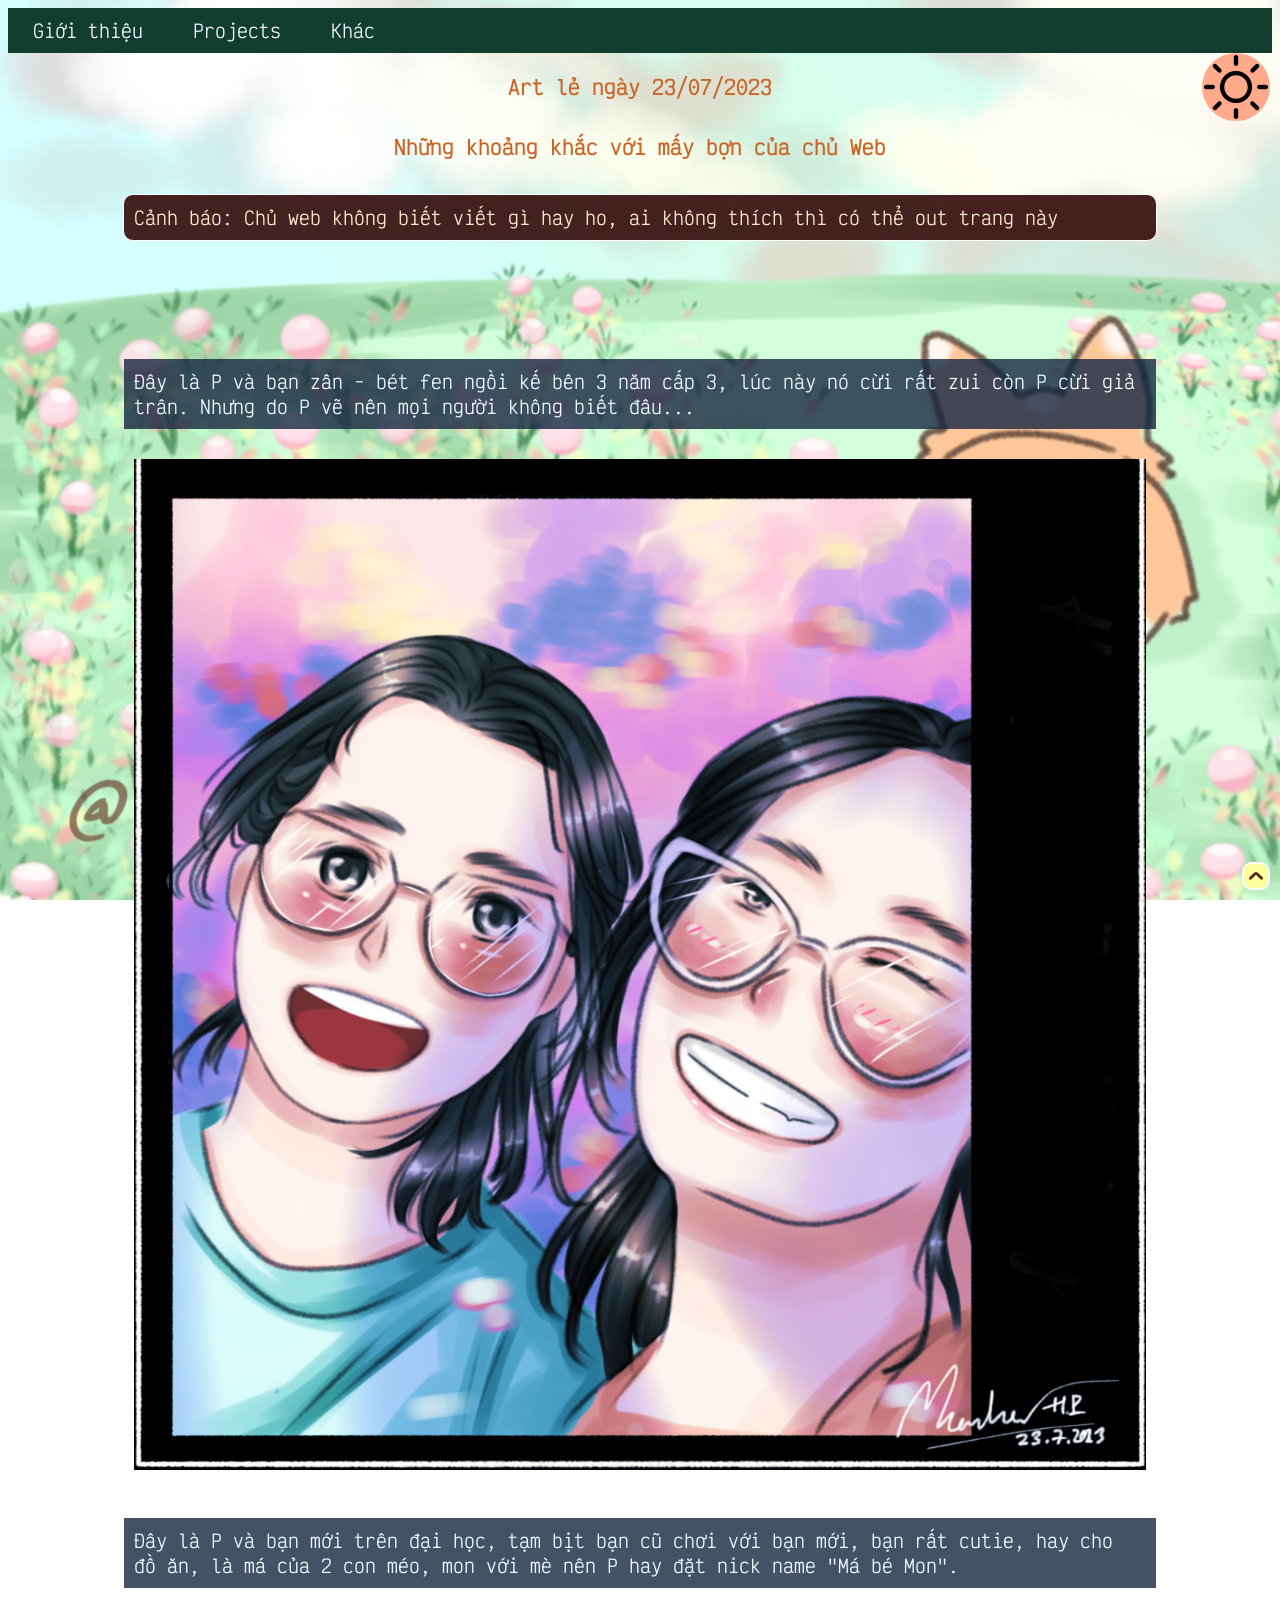
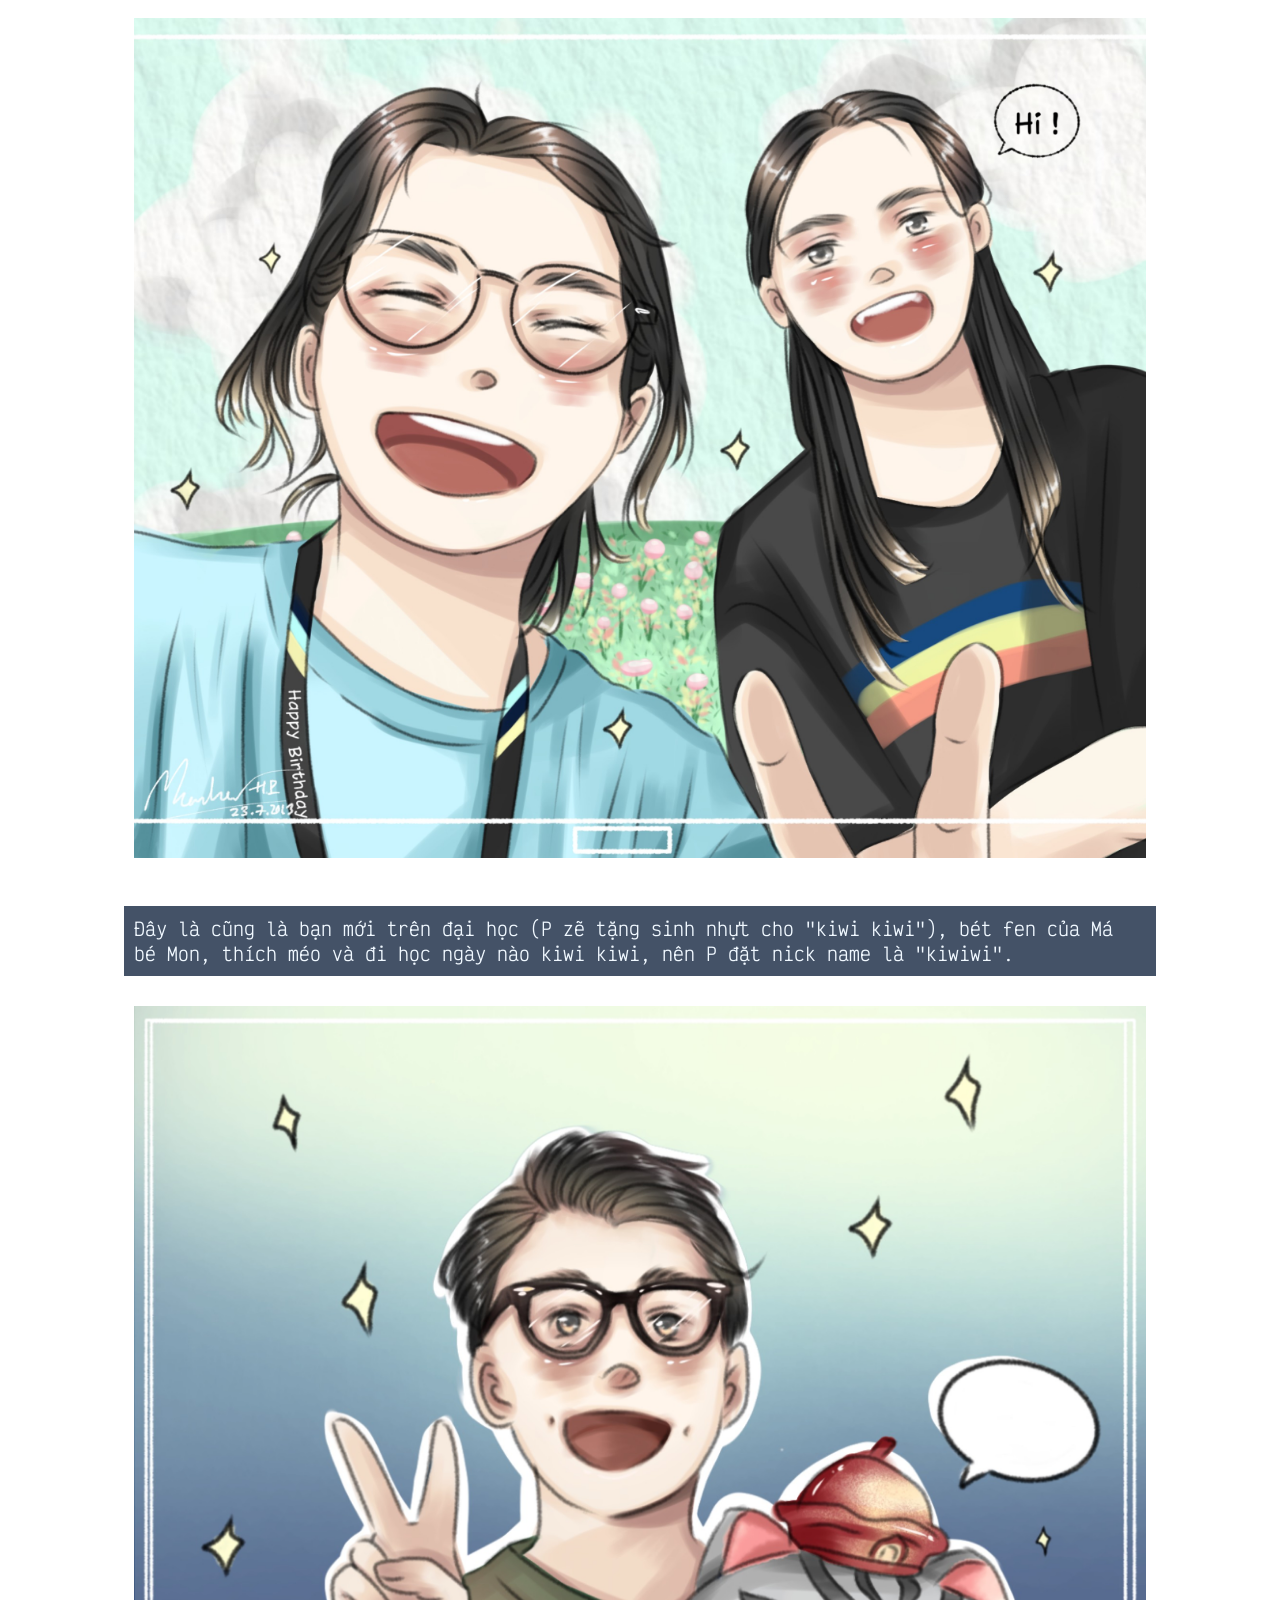
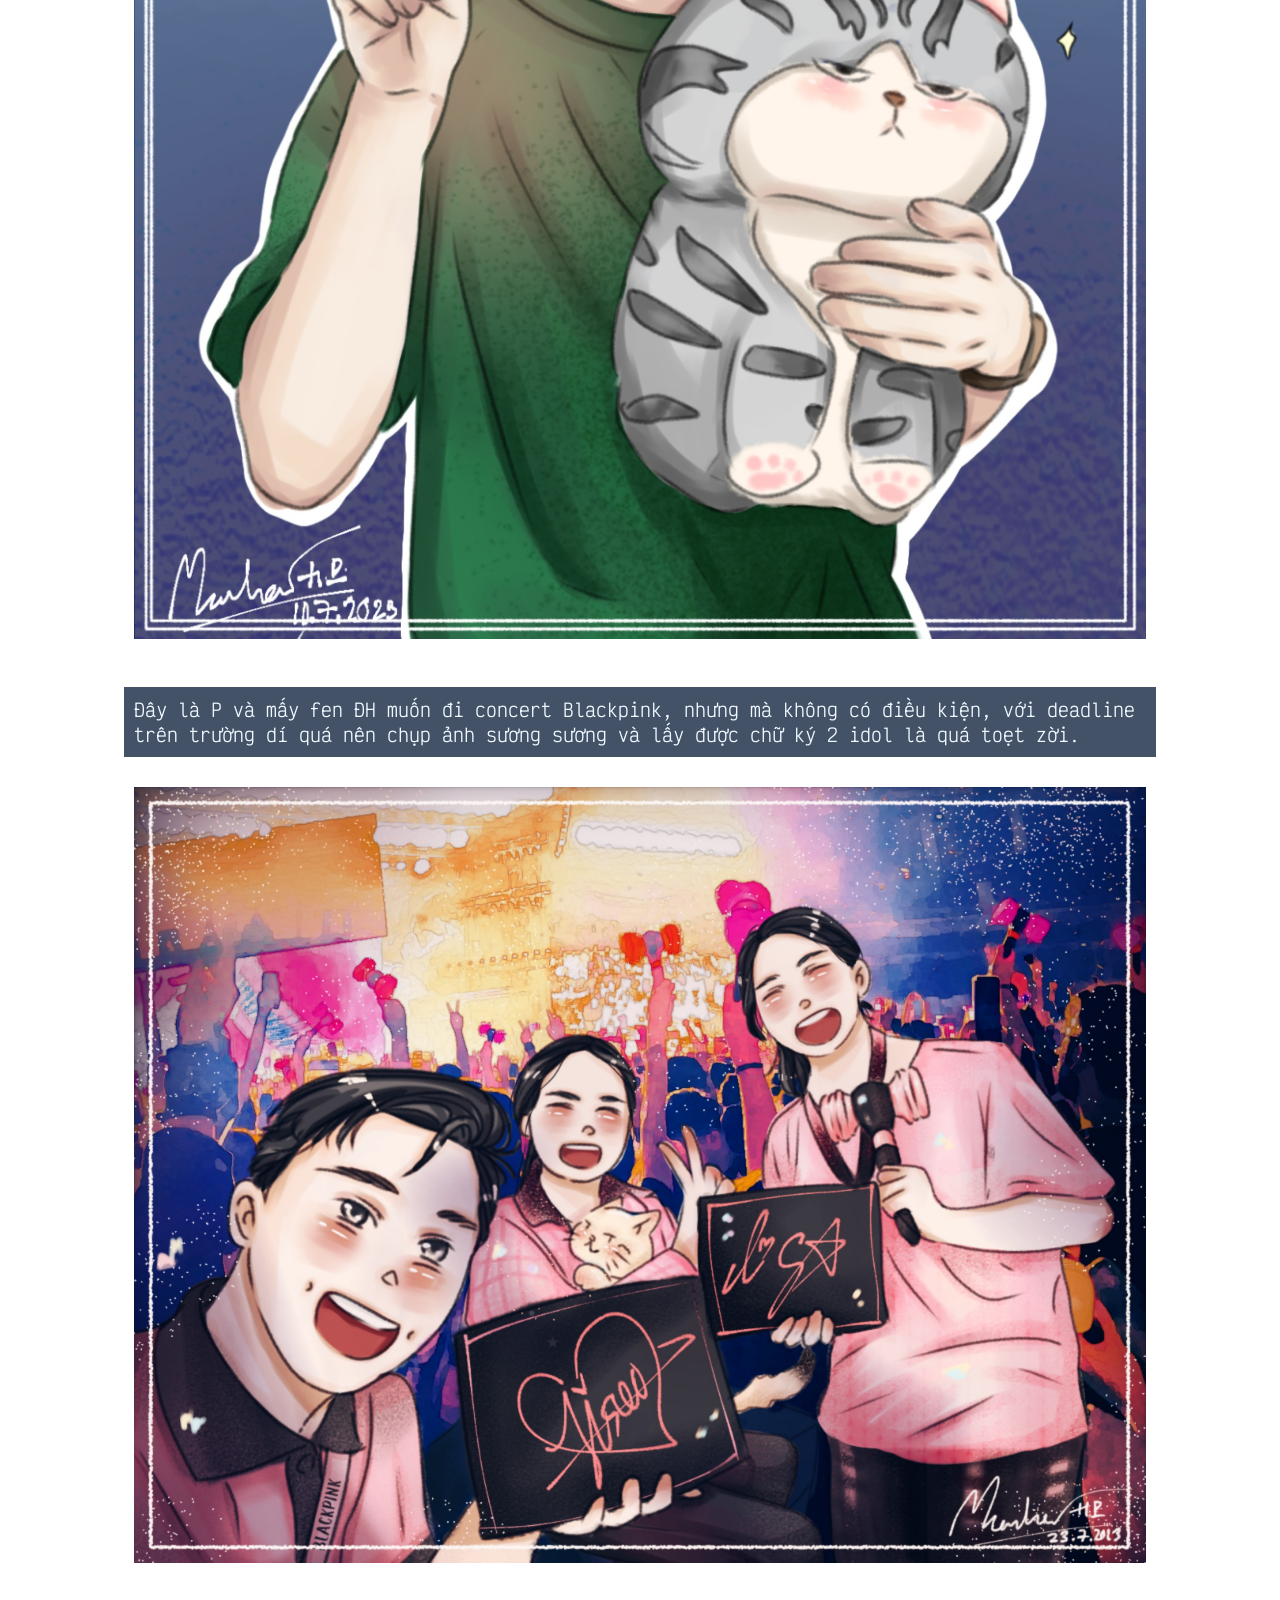
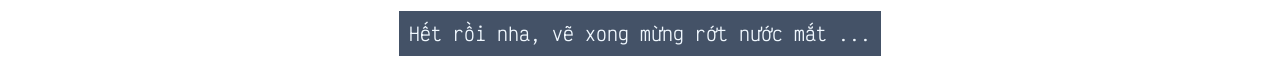
==== artLe01.html @ ebd6c542 "Add files via upload" ====
<!DOCTYPE html>
<html lang="en">
<head>
    <meta charset="UTF-8">
    <meta name="viewport" content="width=device-width, initial-scale=1.0">
    <title>Phobe Home</title>
    <link href="index.css" rel="stylesheet">
    <link rel="preconnect" href="https://fonts.googleapis.com">
<link rel="preconnect" href="https://fonts.gstatic.com" crossorigin>
<link href="https://fonts.googleapis.com/css2?family=Victor+Mono:wght@200&display=swap" rel="stylesheet">
    <style>
        h3,h5{
            font-family: 'Victor Mono', monospace;
  font-size: 20px; /* Adjust the font size as needed */
            color:rgb(203, 100, 37);
            text-align: center;
        }
        .warning
        {
            margin:auto;
            border:1px solid white;
            border-radius:10px;
            margin-bottom:100px;
            background-color: rgb(53, 10, 10,0.9);
            color:blanchedalmond;
        }
        p
        {
            background-color: rgba(22, 39, 66, 0.8);
            color:aliceblue;
            margin-bottom:10px;
            max-width: 80%;
            padding:10px;
            font-size:18px;
        }
        img[alt="Ảnh con p"]
        {
            margin-top:20px;
            max-width: 80%;
            width: auto;
            height:auto;
            margin-bottom:30px;
        }
        section
        {
            display:flex;
            flex-direction: column;
            justify-content: center;
            align-items: center;
        }
         /* Media query for phones (adjust the breakpoint as needed) */
         @media screen and (max-width: 600px) {
            img[alt="Ảnh con p"] {
             max-width: 80%;
            width: auto;
            height:auto;
            }
        }
    </style>
</head>
<body>
    <nav id="comeback">
        <ul class="mainMenu">
            <li><a href="index.html">Giới thiệu</a>
            </li>
            <li class="dropMenu"><a href="#">Projects</a>
                <ul class="subMenu">
                    <li id="change1"><a href="website.html">Website</a></li>
                    <li id="change1"><a href="#">C++</a></li>
                    <li id="change1"><a href="#">Python</a></li>
                </ul>
            </li>
            <li class="dropMenu"><a href="#">Khác</a>
                <ul class="subMenu">
                    <li id="change1"><a href="birthday.html">Birthday</a></li>
                    <li id="change1"><a href="art.html">Arts</a></li>
                    <li id="change1"><a href="#">Noname</a></li>
                </ul>
            </li>
        </ul>
    </nav>
    <img src="sun.png" alt="light-Mode"class="buttonMode" id="light-dark"
    onclick="changeImage()">
<script src="home.js"></script>
<img src="upTo.png" class="buttonTo" id="toMenu">
<script>
    document.getElementById("toMenu").addEventListener("click",function()
    {
        document.getElementById("comeback").scrollIntoView();
    })
</script>
<h3>Art lẻ ngày 23/07/2023</h3>
<h5>Những khoảng khắc với mấy bợn của chủ Web</h5>
<p class="warning">Cảnh báo: Chủ web không biết viết gì hay ho, ai không thích thì có thể out trang này</p>
<section>
    <p>
        Đây là P và bạn zân - bét fen ngồi kế bên 3 năm cấp 3, lúc này nó cừi rất zui còn P cừi giả trân. Nhưng do P vẽ nên mọi người không biết đâu...
    </p>
    <img src="zanx.jpg" alt="Ảnh con p">
    <p>
        Đây là P và bạn mới trên đại học, tạm bịt bạn cũ chơi với bạn mới, bạn rất cutie, hay cho đồ ăn, là má của 2 con méo, mon với mè nên P hay đặt nick name "Má bé Mon".
    </p>
    <img src="maixx.jpg" alt="Ảnh con p">
    <p>
        Đây là cũng là bạn mới trên đại học (P zẽ tặng sinh nhựt cho "kiwi kiwi"), bét fen của Má bé Mon, thích méo và đi học ngày nào kiwi kiwi, nên P đặt nick name là "kiwiwi".
    </p>
    <img src="kiwikiwi.jpg" alt="Ảnh con p">
    <p>
        Đây là P và mấy fen ĐH muốn đi concert Blackpink, nhưng mà không có điều kiện, với deadline trên trường dí quá nên chụp ảnh sương sương và lấy được chữ ký 2 idol là quá toẹt zời.
    </p>
    <img src="blackpink.jpg" alt="Ảnh con p">
    <p>Hết rồi nha, vẽ xong mừng rớt nước mắt ...</p>
</section>
</body>
</html>
---- index.css ----
body
{
    background-image: url("03.jpg");
    background-attachment: fixed;
    background-repeat: no-repeat;
    background-size:cover;
    font-family: 'Victor Mono', monospace,Tahoma;;
    color:rgb(203, 100, 37);
    font-size:18px;
}
body.dark{
    background:#111;
    color:bisque;
}
.buttonMode:hover{
    cursor:pointer;
    background-color:rgb(53, 30, 5,0.7);
}
.buttonMode
{
    border-radius: 100%;
    padding:2px;
    max-width:5%;
    right: 10px;
    position: absolute;/*ve ben phai*/
    background-color: rgb(255, 170, 139);
    cursor:pointer;
    user-select:auto;
}
.Myimg
{
    display: flex;
    flex-direction: column;
    margin: auto;
    max-width: 50%;
}
nav
{
    background-color: rgb(17, 62, 46);
    padding:10px 0px 10px 0px;
    margin:0px;
}
li
{
    list-style-type: none;
    padding:0px;
}
a{
    color:aliceblue;
    text-decoration-line: none;
}
.mainMenu
{
    position:relative;
    display:flex;
    justify-content: left;
    padding:0px;
    margin:0px;
}
.mainMenu>li>a
{
    padding:10px 25px;
}
.mainMenu>li>a:hover
{
    background-color: rgb(37, 120, 91); 
}
.subMenu
{
    display:none;
    position:absolute;
    background-color: rgb(17, 62, 46);
    padding:0px;
    width:150px;
    margin-top:10px;
    border-top: 2px solid rgb(229, 128, 88);
}
.subMenu>li
{
    padding:10px;
}
.dropMenu:hover .subMenu
{
    display:block;
}
#change1:hover
{
    background-color: rgb(37, 120, 91); 
}
#aboutWeb
{
    display: flex;
    flex-direction: column;
    justify-content: center;
}
img[class=buttonTo]
{
    width:24px;
    height:24px;
    border-radius:10px;
    border:2px solid white;
    position:fixed;
    right:10px;
    bottom:10px;
    cursor:pointer;
}
/*========================*/
section
{
    display: flex;
    flex-direction: column;
    justify-content: center;
    align-items: center;
}
div
{
    background-color:rgb(48, 13, 13,0.8);
    margin:20px;
    border-radius:10px;
    max-width:70%;
    width:800px;
    color:rgb(255, 255, 255);
    padding:10px;
}
h3
{
    color:bisque;
}
h1,h4
{
   font-family: 'Monda','Victor Mono', monospace, Tahoma;
}
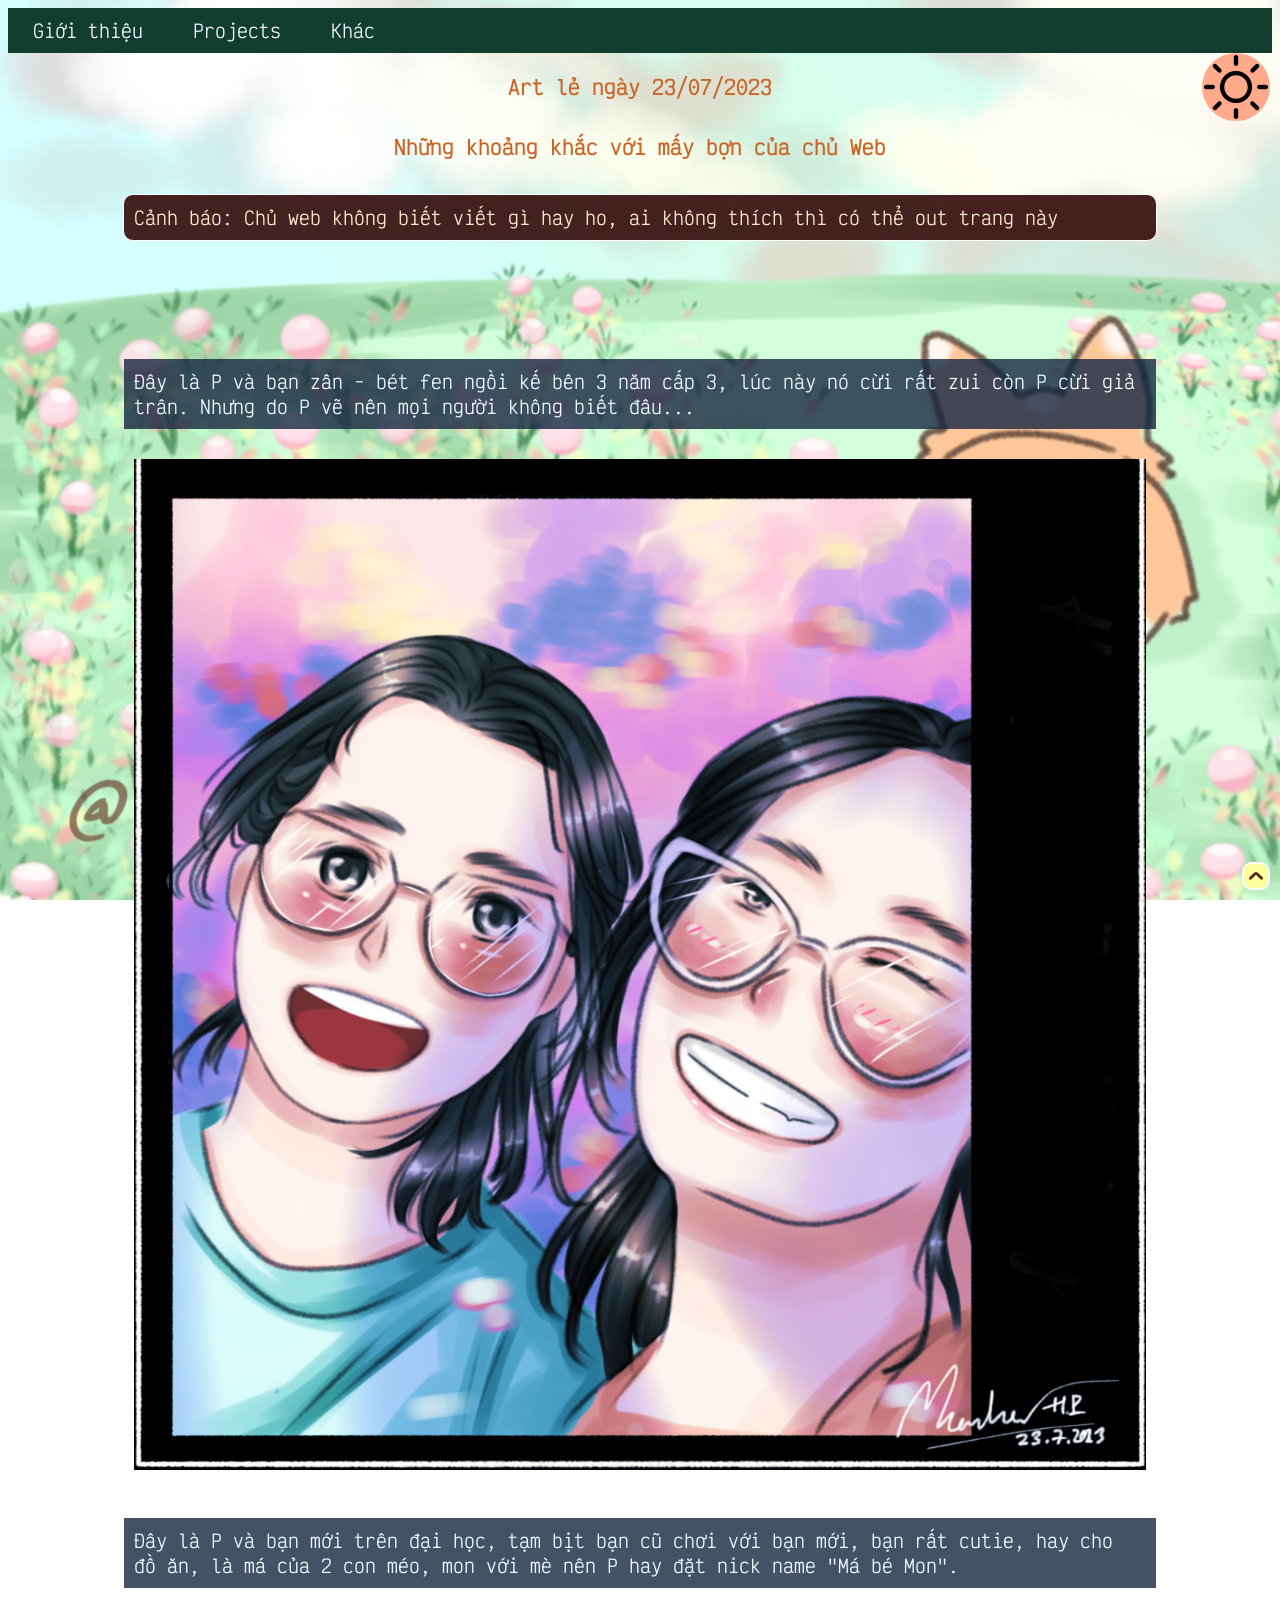
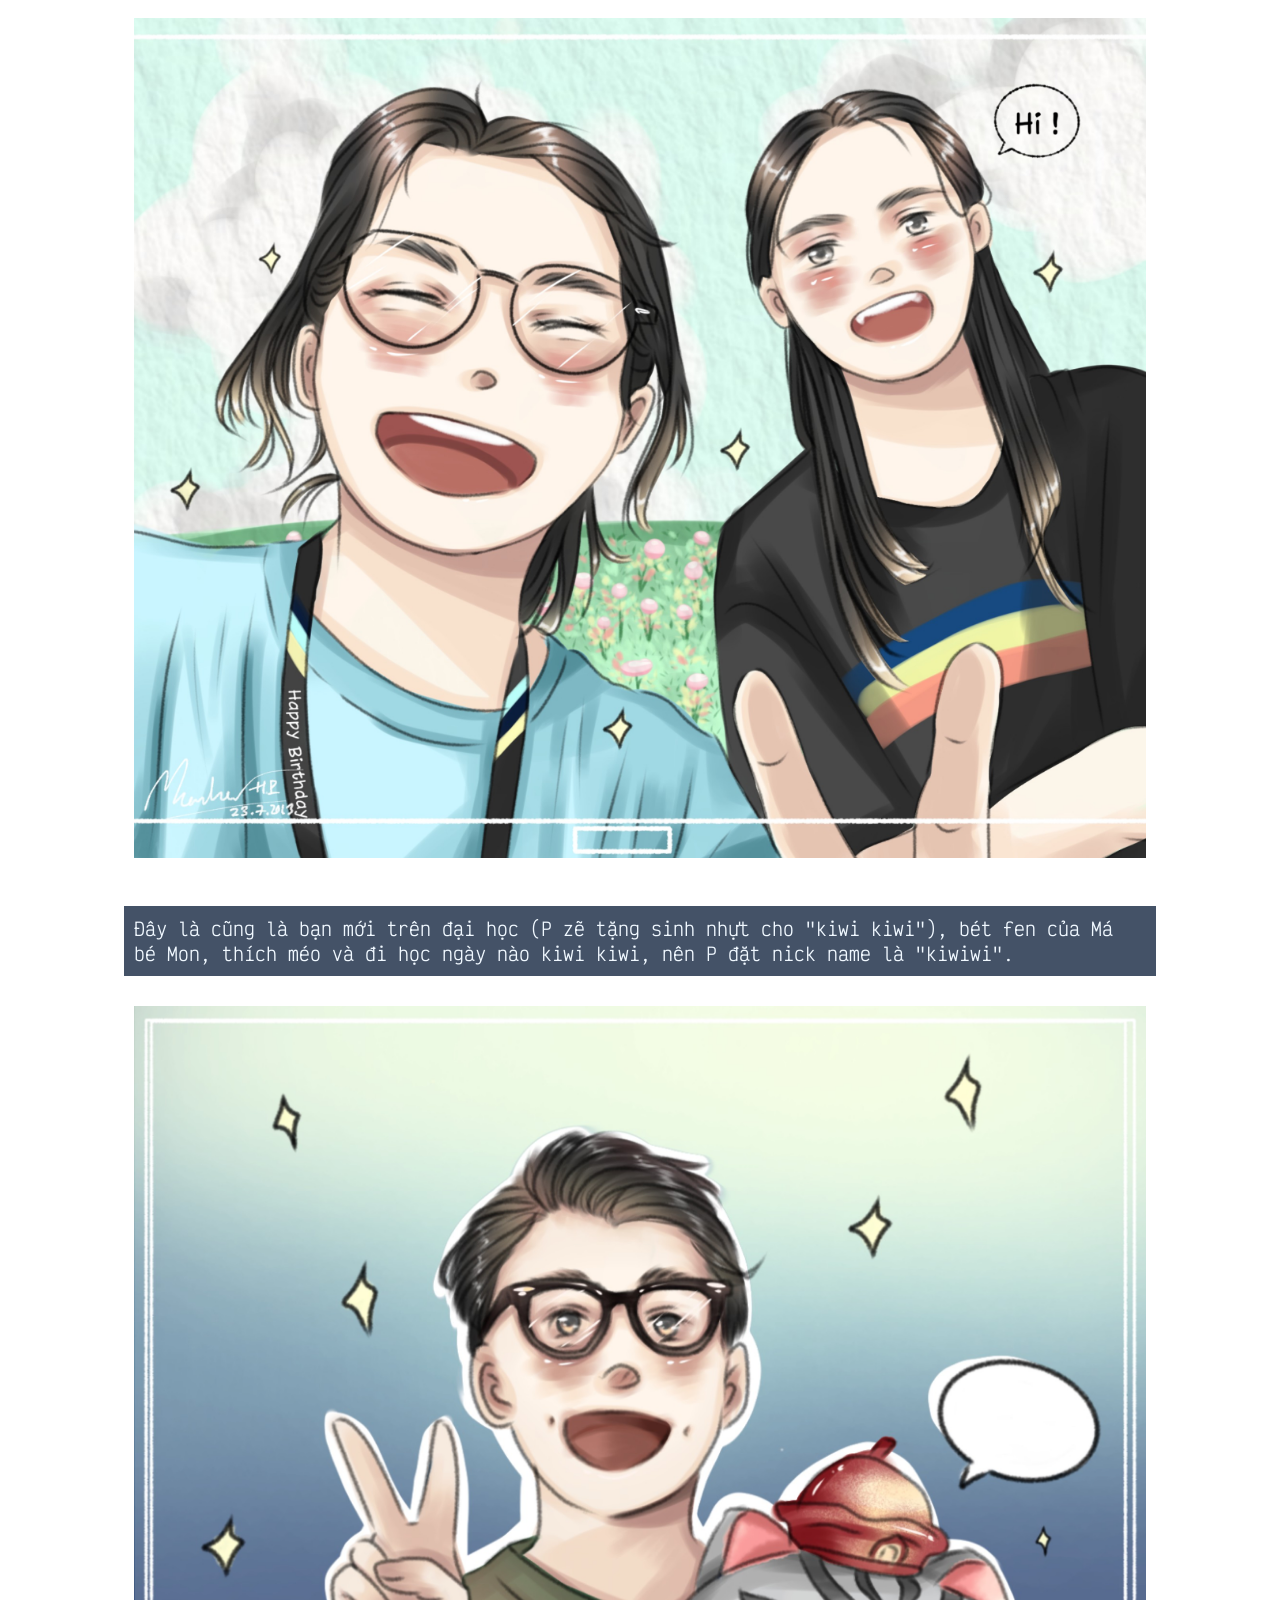
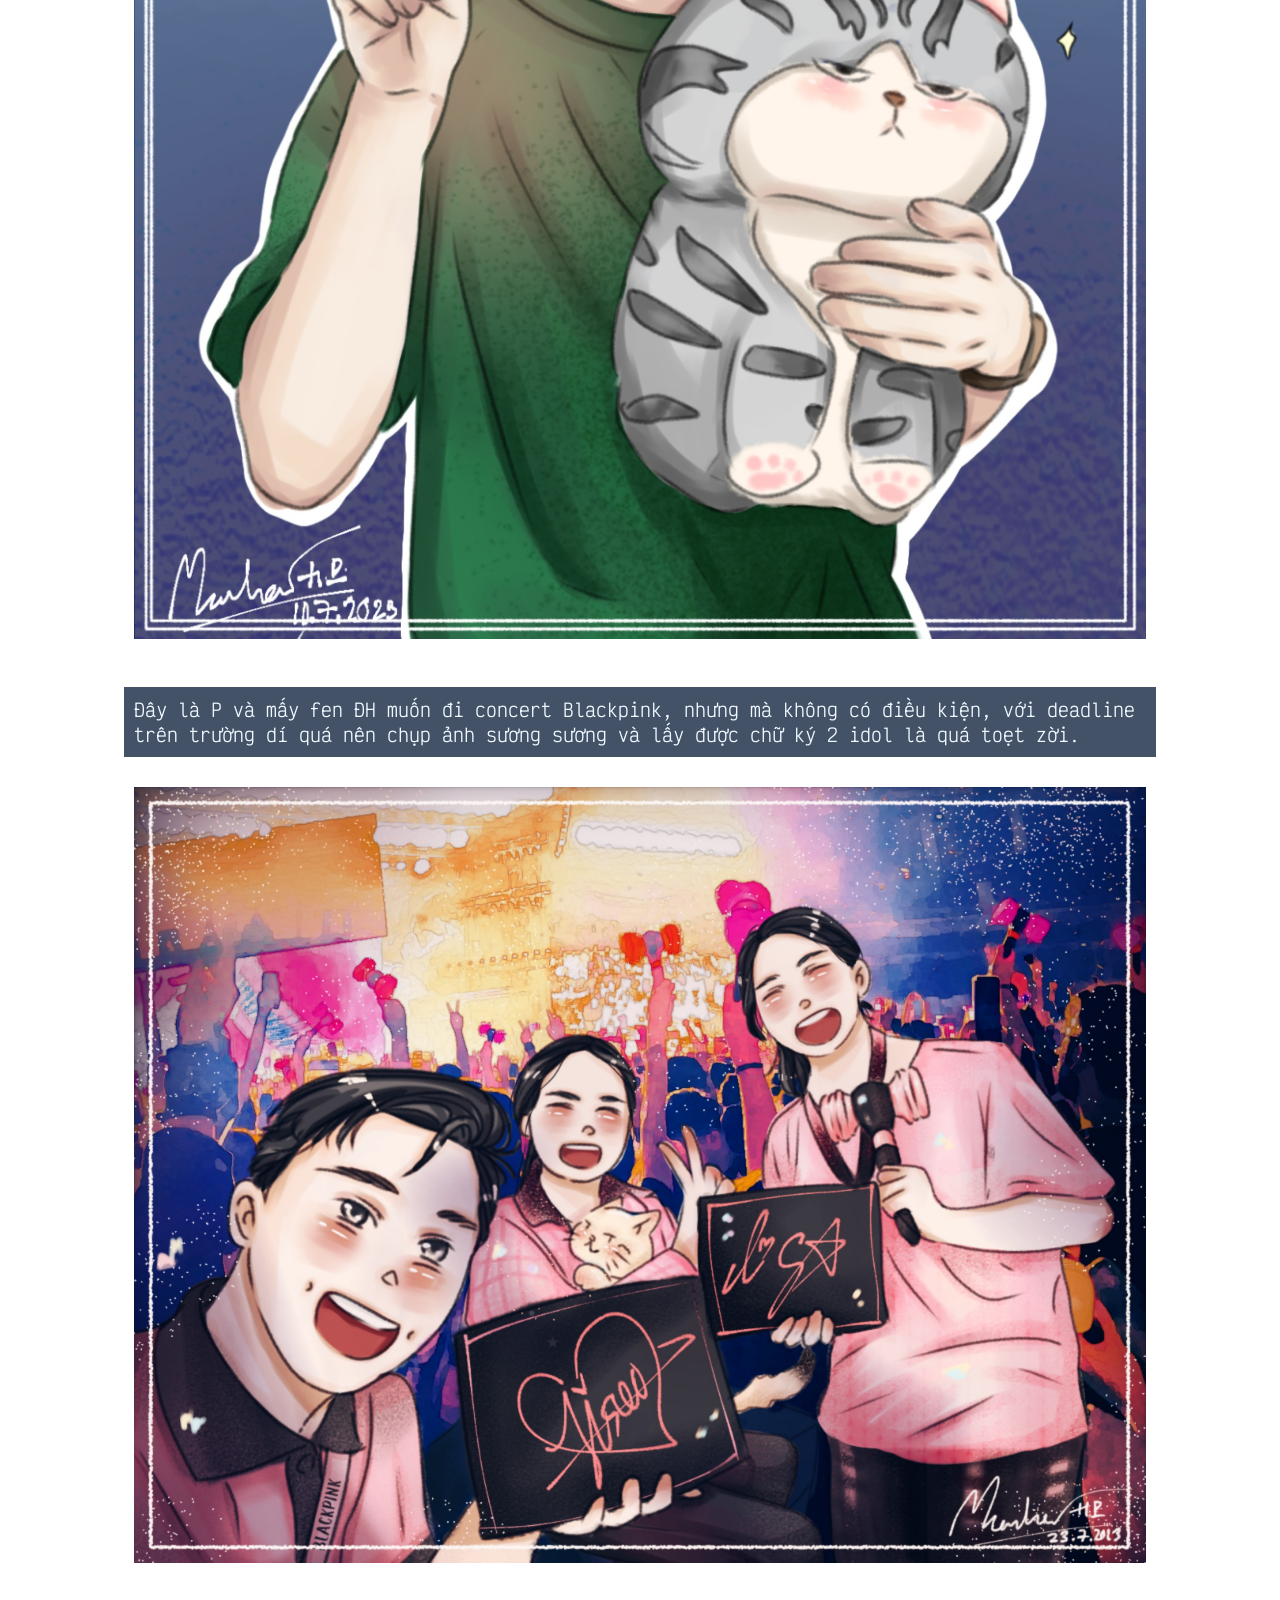
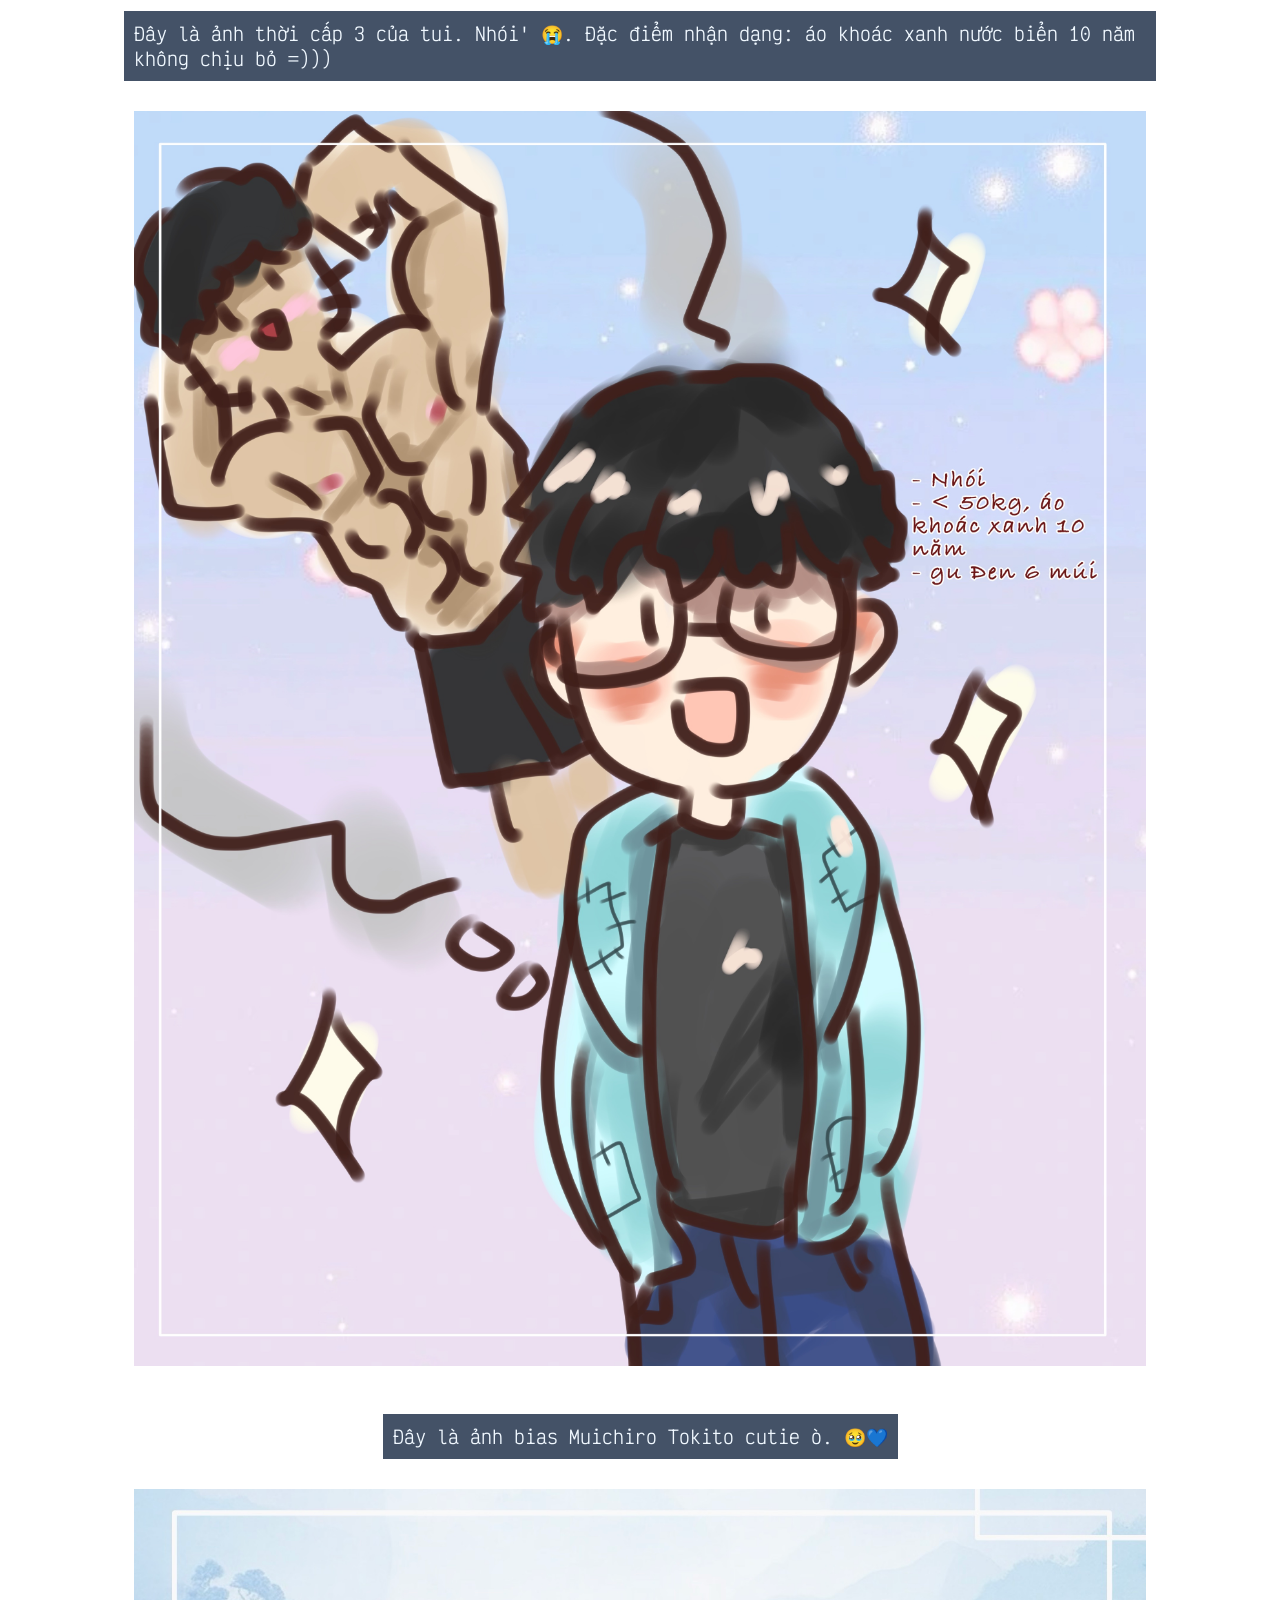
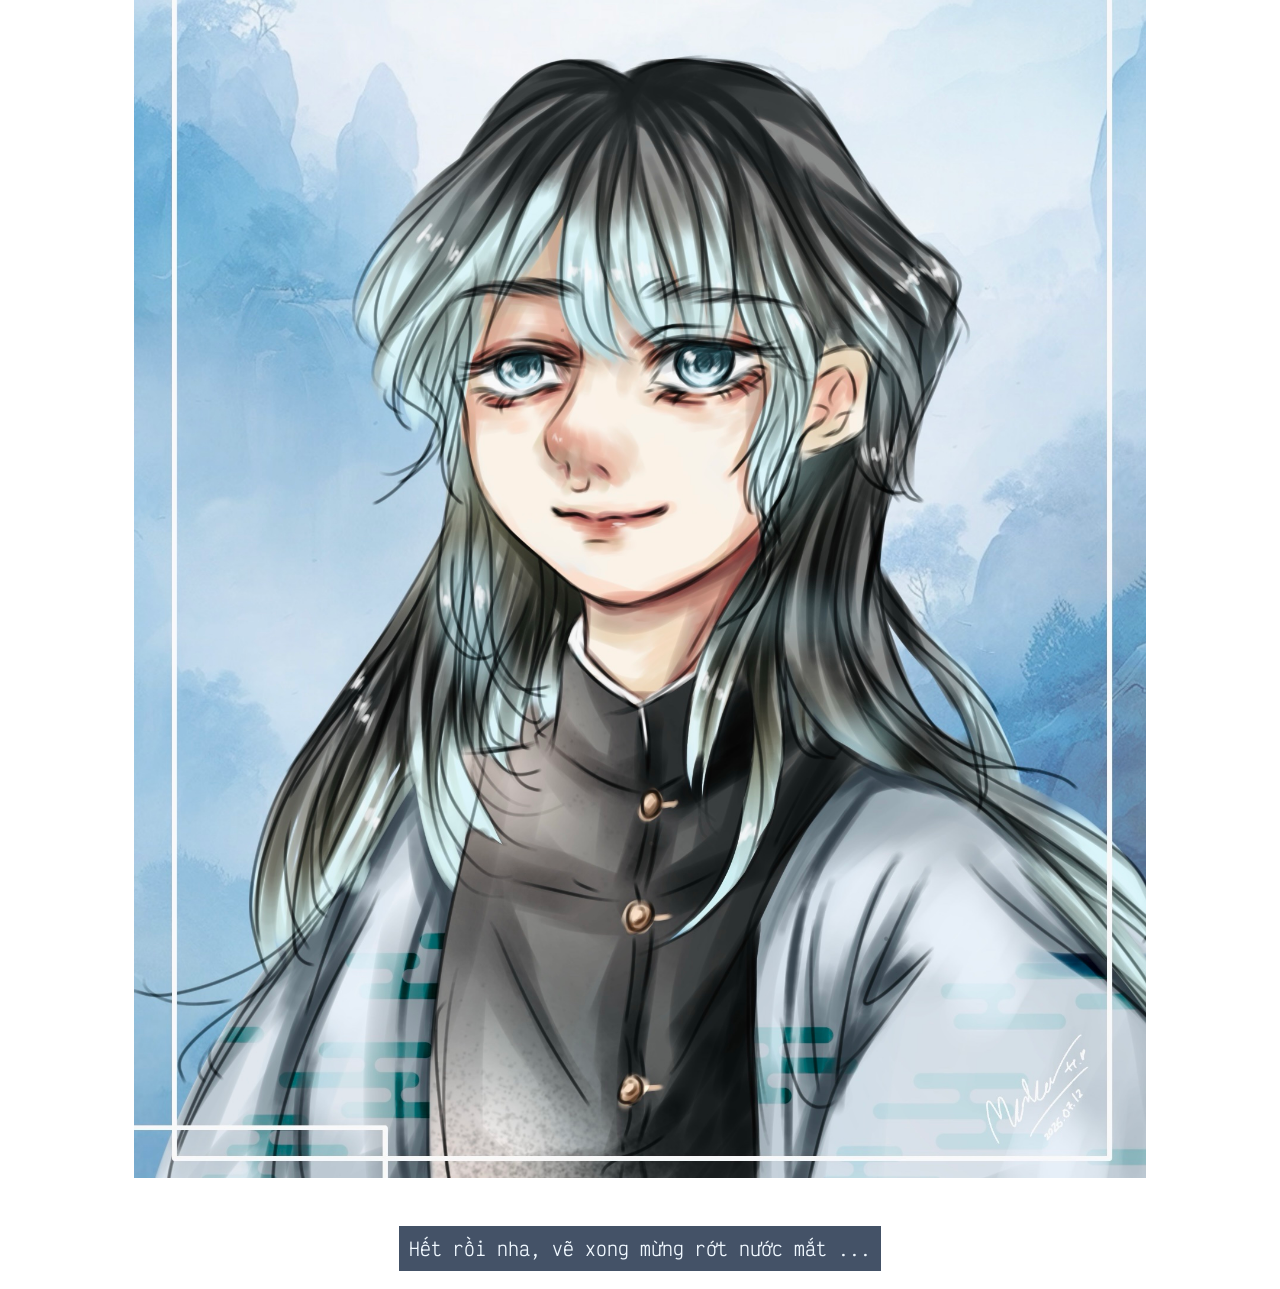
==== commit 1fa87cad: "Update artLe01.html" ====
--- a/artLe01.html
+++ b/artLe01.html
@@ -109,7 +109,15 @@
         Đây là P và mấy fen ĐH muốn đi concert Blackpink, nhưng mà không có điều kiện, với deadline trên trường dí quá nên chụp ảnh sương sương và lấy được chữ ký 2 idol là quá toẹt zời.
     </p>
     <img src="blackpink.jpg" alt="Ảnh con p">
+    <p>
+        Đây là ảnh thời cấp 3 của tui. Nhói' 😭. Đặc điểm nhận dạng: áo khoác xanh nước biển 10 năm không chịu bỏ =)))
+    </p>
+    <img src="huy.jpg" alt="Ảnh con p">
+    <p>
+        Đây là ảnh bias Muichiro Tokito cutie ò. 🥹💙
+    </p>
+    <img src="muichiro.jpg" alt="Ảnh con p">
     <p>Hết rồi nha, vẽ xong mừng rớt nước mắt ...</p>
 </section>
 </body>
-</html>+</html>
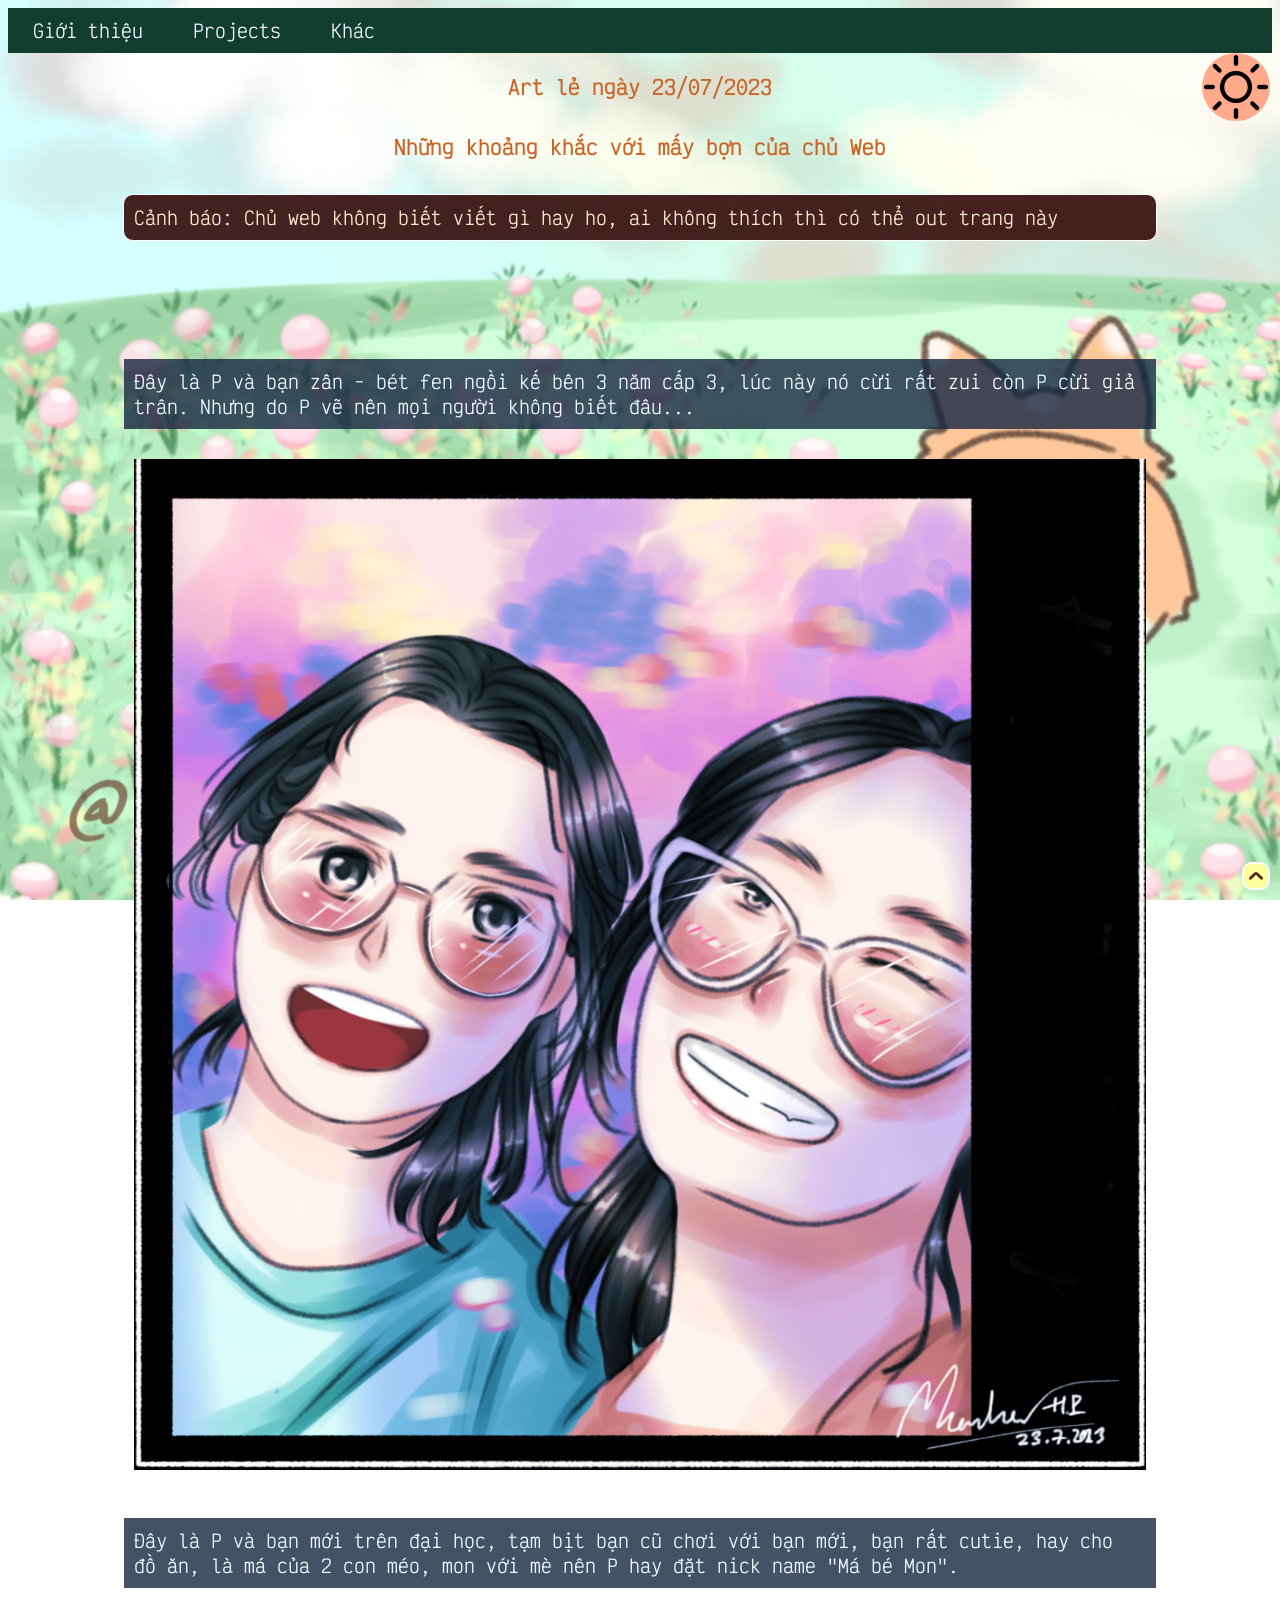
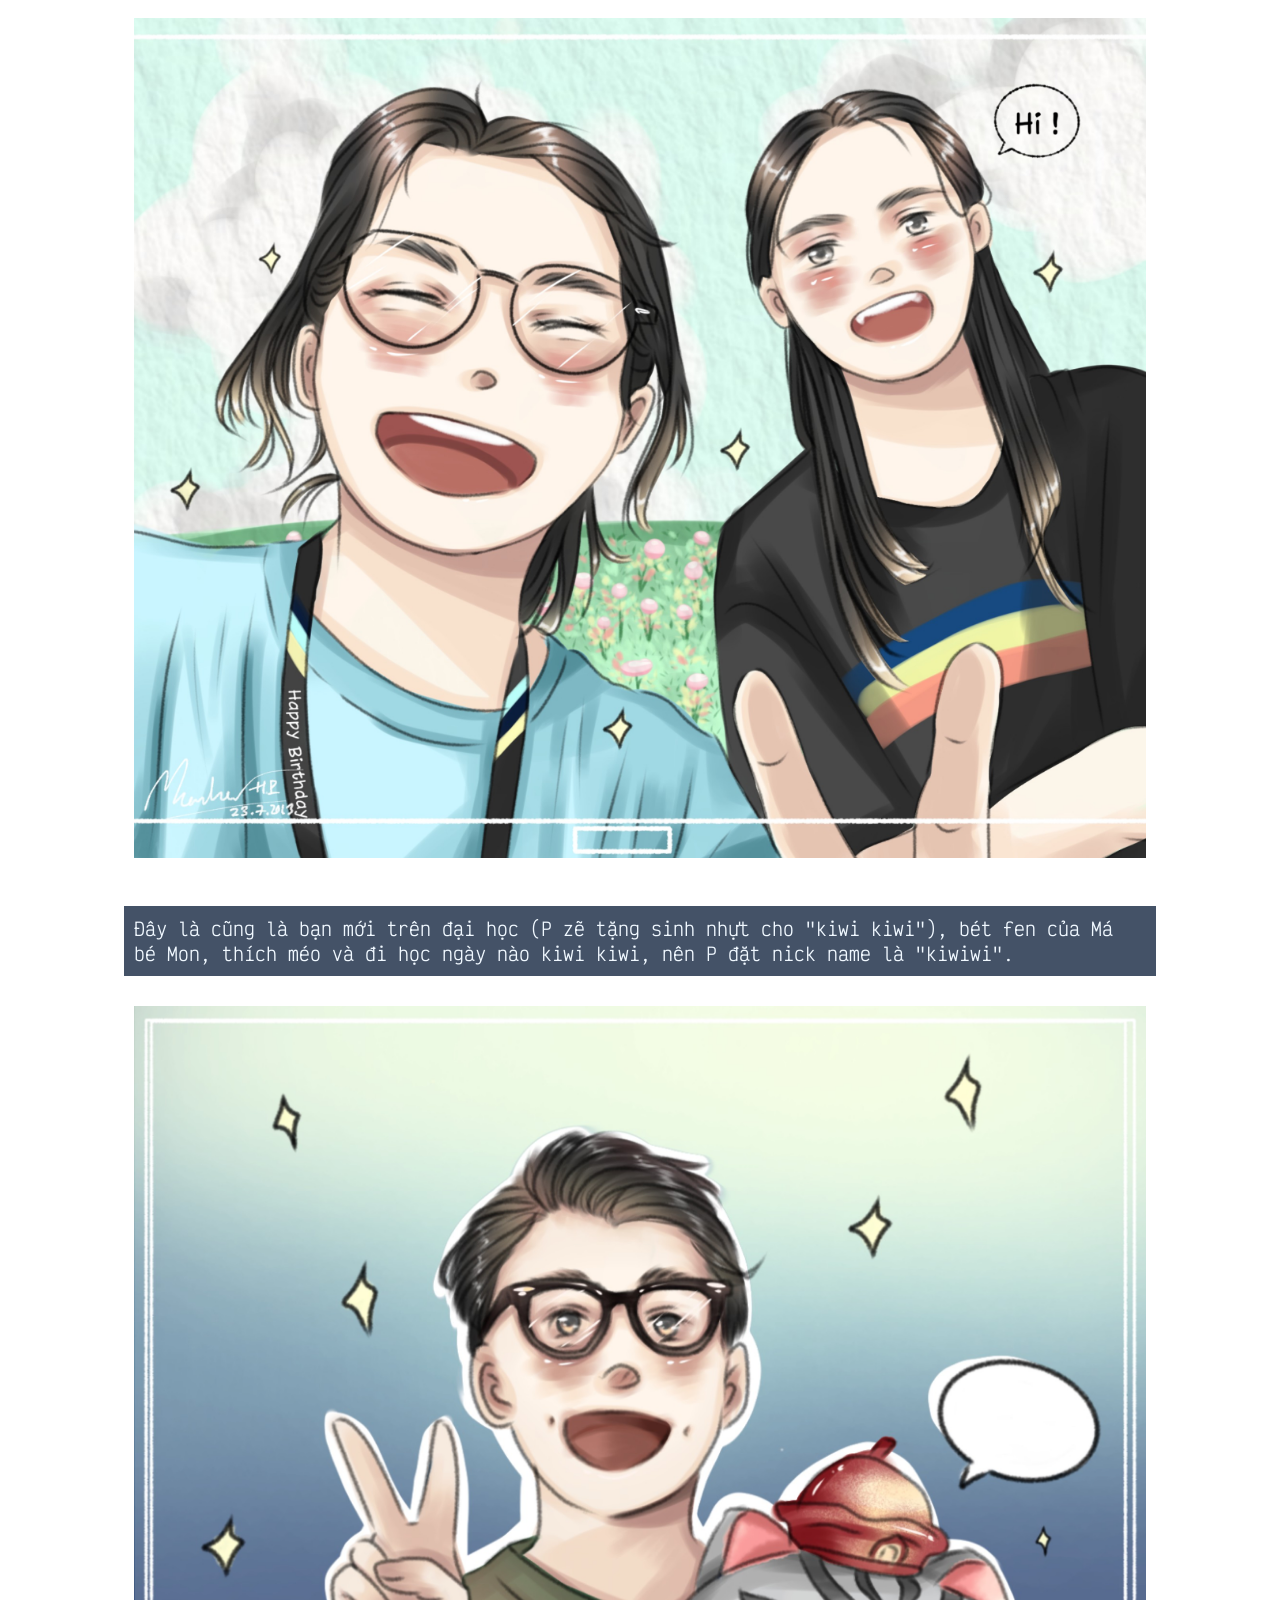
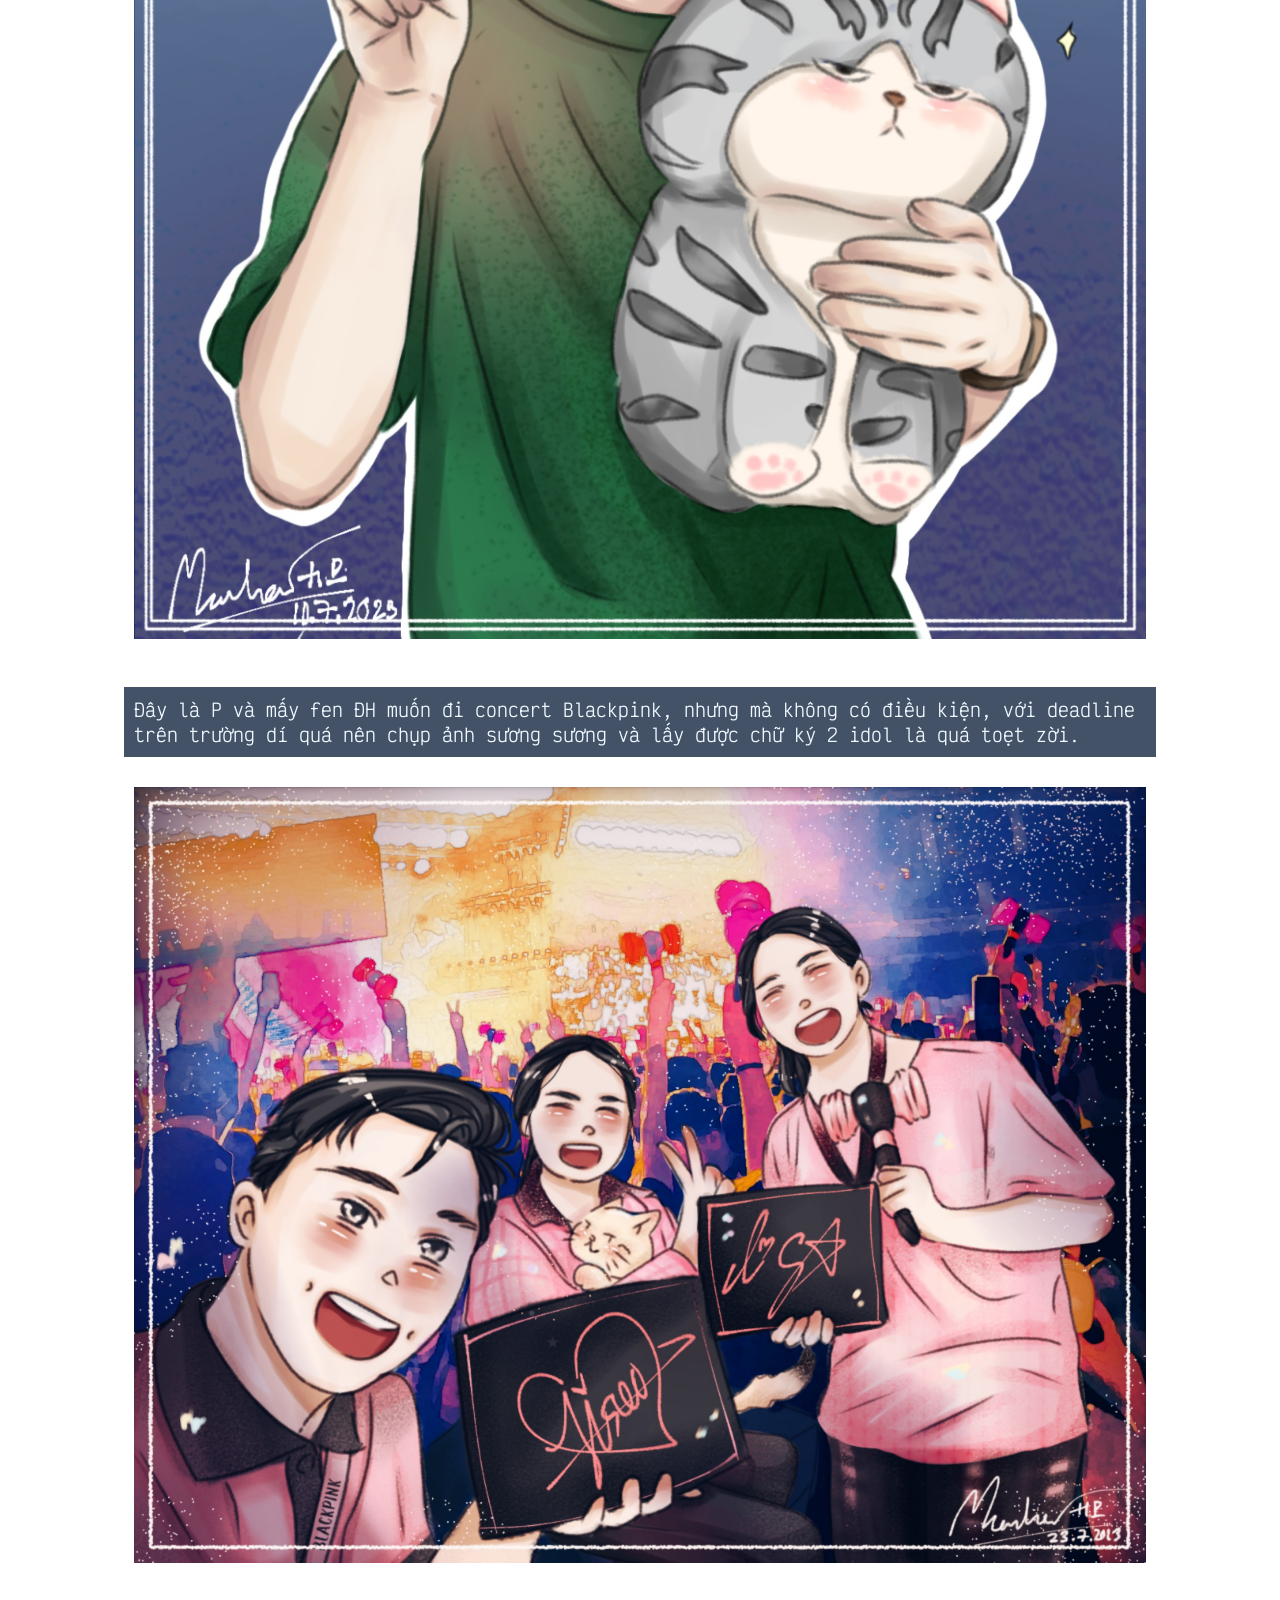
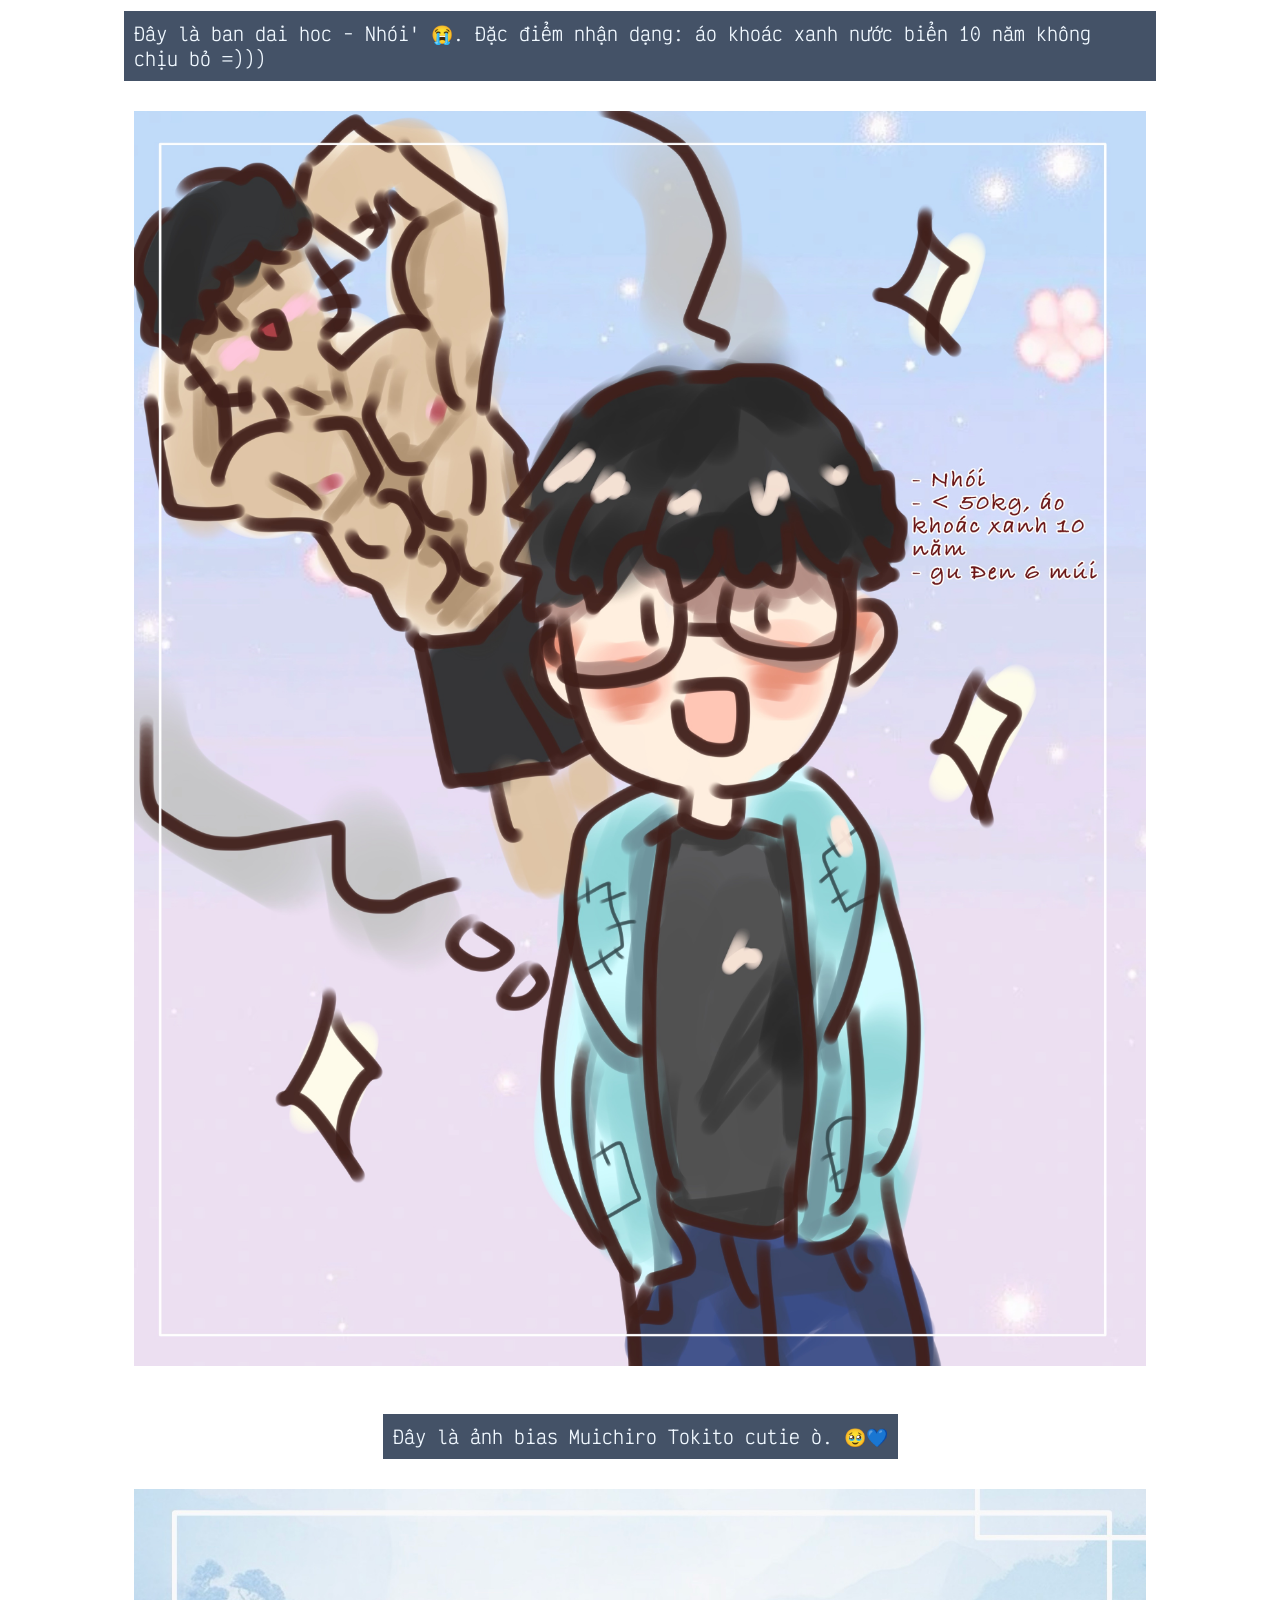
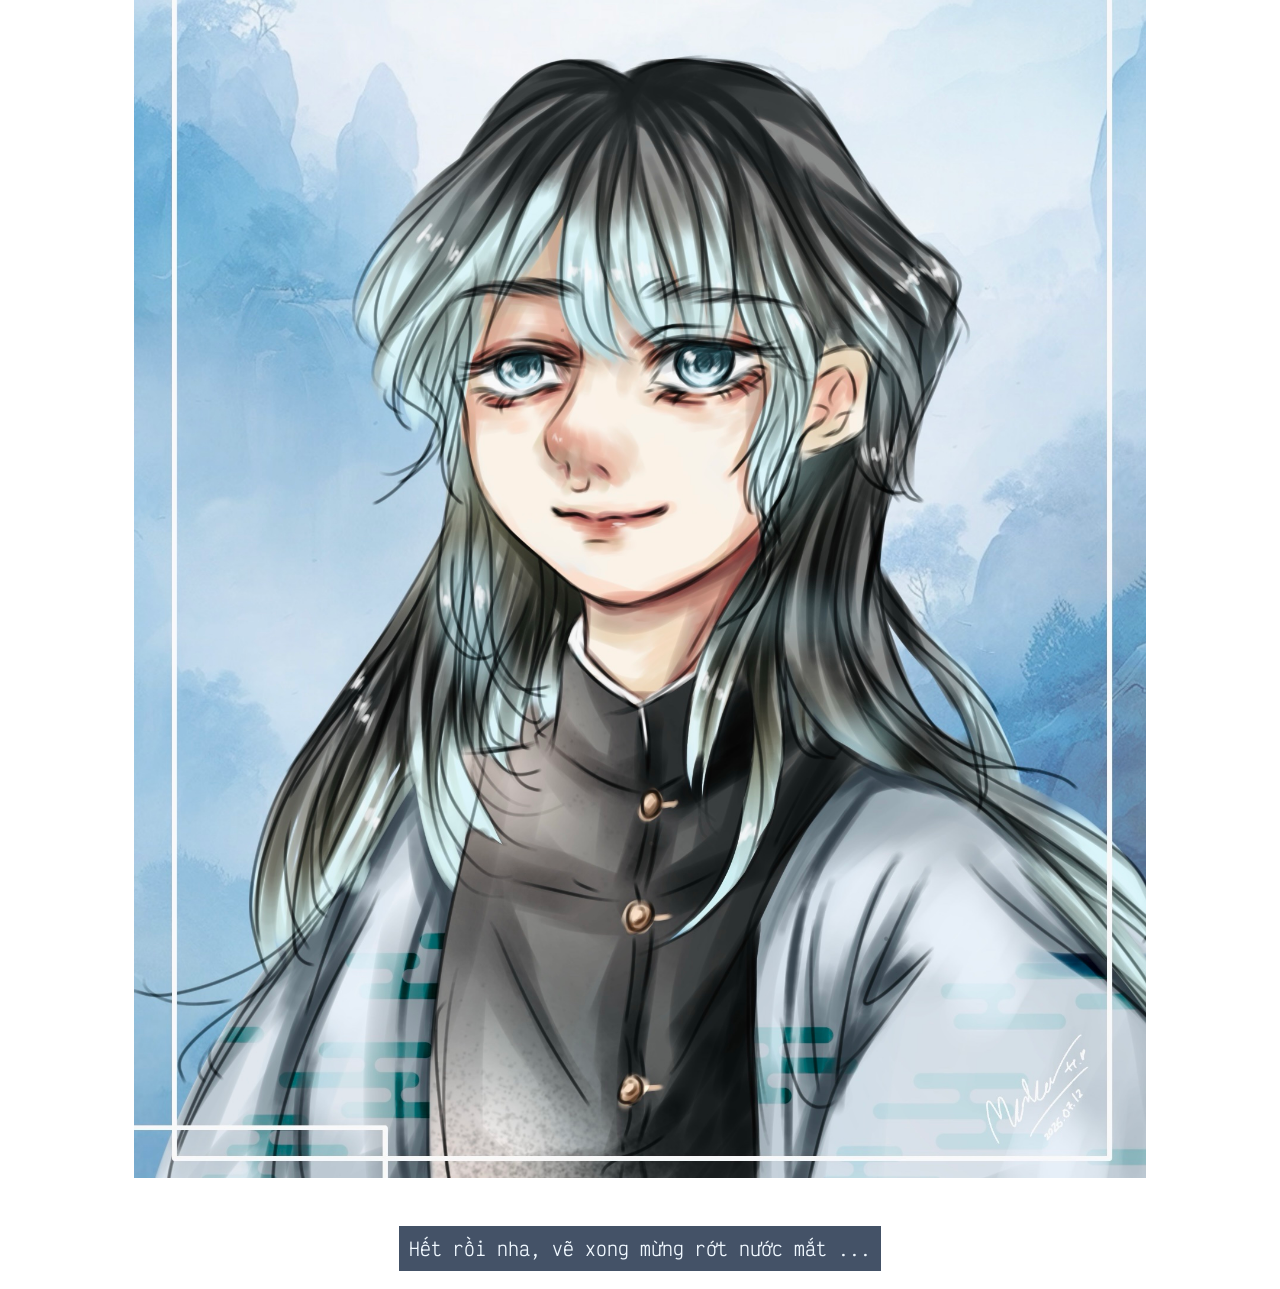
==== commit 6ea17a1e: "Update artLe01.html" ====
--- a/artLe01.html
+++ b/artLe01.html
@@ -110,7 +110,7 @@
     </p>
     <img src="blackpink.jpg" alt="Ảnh con p">
     <p>
-        Đây là ảnh thời cấp 3 của tui. Nhói' 😭. Đặc điểm nhận dạng: áo khoác xanh nước biển 10 năm không chịu bỏ =)))
+        Đây là ban dai hoc - Nhói' 😭. Đặc điểm nhận dạng: áo khoác xanh nước biển 10 năm không chịu bỏ =)))
     </p>
     <img src="huy.jpg" alt="Ảnh con p">
     <p>
